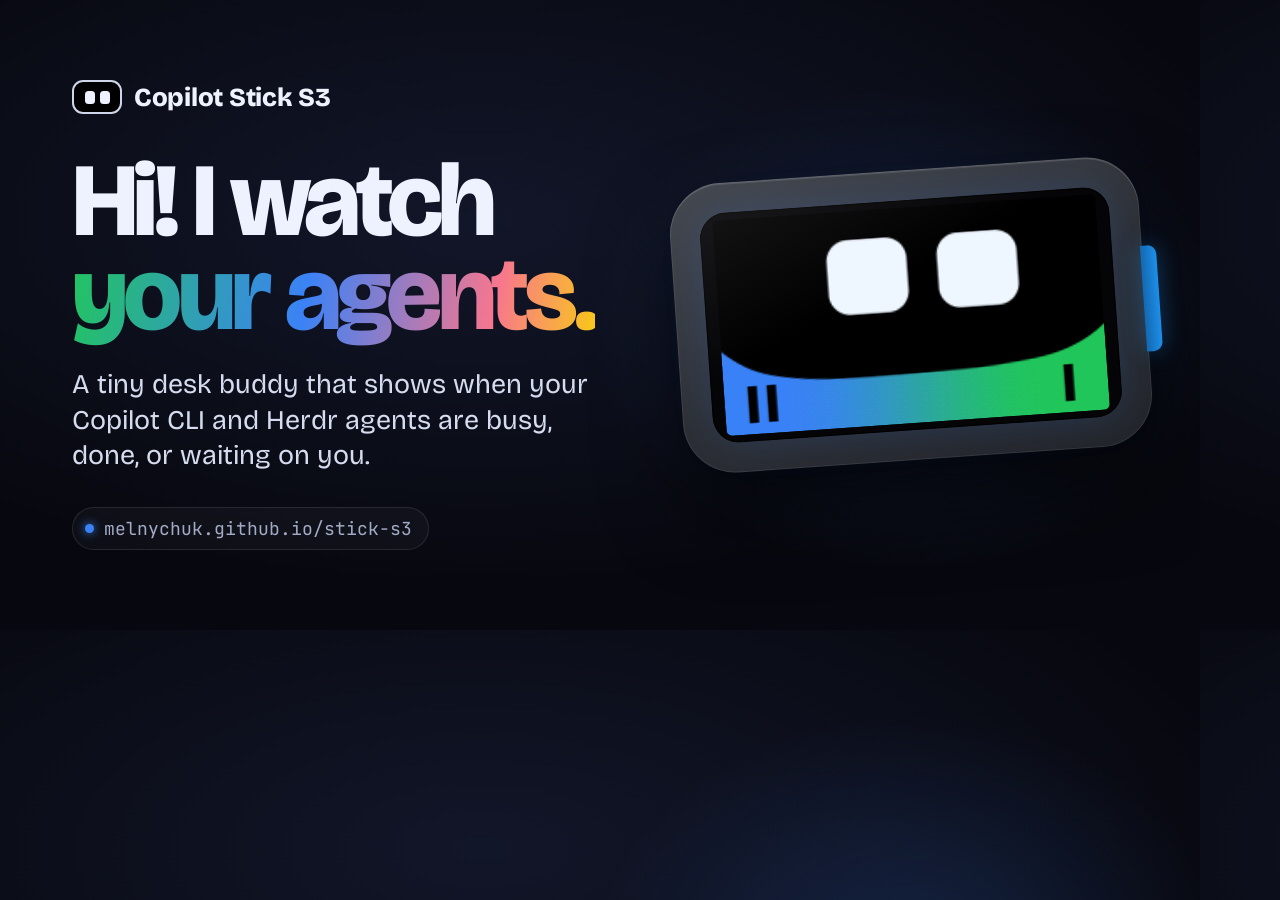
==== scripts/social-card.html @ c936349e "Site: add a link-preview card for Teams, Slack and friends Open Graph and Twitter card tags point at" ====
<!doctype html>
<!-- Link-preview card (Open Graph / Teams / Slack / X) for the Pages site.
     scripts/render-social-card.sh screenshots this page at 1200x630 into
     site/social-card.png. The screen is a real frame from site/avatar.wasm. -->
<html lang="en">
<head>
  <meta charset="utf-8">
  <link href="https://fonts.googleapis.com/css2?family=Bricolage+Grotesque:opsz,wght@12..96,400;12..96,600;12..96,800&family=JetBrains+Mono:wght@400;600&display=block" rel="stylesheet">
  <style>
    :root {
      --bg: #07080f; --ink: #eef2ff; --muted: #a3acc7; --line: #ffffff1a;
      --blue: #3b82f6; --green: #22c55e; --coral: #f7768e; --yellow: #facc15;
      --display: "Bricolage Grotesque", system-ui, sans-serif;
      --mono: "JetBrains Mono", ui-monospace, monospace;
    }
    html, body { margin: 0; width: 1200px; height: 630px; overflow: hidden; }
    body {
      position: relative; color: var(--ink); font-family: var(--display);
      background:
        radial-gradient(38% 55% at 76% 52%, #3b82f62e, transparent 70%),
        radial-gradient(90% 80% at 40% 35%, #121629, var(--bg) 72%);
    }
    .copy { position: absolute; left: 72px; top: 0; bottom: 0; width: 560px; display: flex; flex-direction: column; justify-content: center; }
    .brand { display: flex; align-items: center; gap: 12px; font-weight: 800; font-size: 26px; letter-spacing: -.01em; margin-bottom: 40px; }
    .brand-face { display: inline-flex; gap: 5px; align-items: center; justify-content: center; width: 50px; height: 34px; border-radius: 11px; background: #000; box-shadow: inset 0 0 0 2px #cfd6ea; }
    .brand-face i { width: 10px; height: 13px; border-radius: 3.5px; background: var(--ink); }
    h1 { margin: 0 0 26px; font-size: 104px; line-height: .9; letter-spacing: -.045em; font-weight: 800; }
    .squiggle { background: linear-gradient(100deg, var(--green), var(--blue) 45%, var(--coral) 80%, var(--yellow)); -webkit-background-clip: text; background-clip: text; color: transparent; }
    .lead { margin: 0 0 34px; font-size: 27px; line-height: 1.3; color: #d6dcef; max-width: 520px; }
    .url { display: inline-flex; align-items: center; gap: 10px; width: fit-content; padding: 9px 16px 9px 12px; border: 1px solid var(--line); border-radius: 99px; background: #ffffff08; font: 18px var(--mono); color: var(--muted); }
    .url .dot { width: 9px; height: 9px; border-radius: 50%; background: var(--blue); box-shadow: 0 0 10px var(--blue); }

    /* A flat take on the StickS3 (charcoal body, blue key) holding the real screen. */
    .stick { position: absolute; left: 676px; top: 170px; width: 470px; height: 290px; border-radius: 52px; background: linear-gradient(160deg, #464950, #2c2e33 55%, #222428); box-shadow: 0 40px 80px #000a, 0 0 0 1px #ffffff14 inset, 0 2px 0 #ffffff1c inset; transform: rotate(-4deg); }
    .stick::after { content: ""; position: absolute; right: -14px; top: 92px; width: 16px; height: 106px; border-radius: 0 9px 9px 0; background: linear-gradient(90deg, #1468b0, #1d8fea); box-shadow: 0 0 22px #1d8fea66; }
    .bezel { position: absolute; inset: 30px; border-radius: 26px; background: #050507; box-shadow: 0 0 0 1px #000 inset, 0 0 40px #3b82f633; display: flex; align-items: center; justify-content: center; }
    canvas { width: 384px; height: 216px; image-rendering: auto; border-radius: 6px; }
    .stick .gloss { position: absolute; inset: 30px; border-radius: 26px; background: linear-gradient(155deg, #ffffff14, transparent 40%); pointer-events: none; }
  </style>
</head>
<body>
  <div class="copy">
    <div class="brand"><span class="brand-face"><i></i><i></i></span>Copilot Stick S3</div>
    <h1>Hi! I watch<br><span class="squiggle">your agents.</span></h1>
    <p class="lead">A tiny desk buddy that shows when your Copilot CLI and Herdr agents are busy, done, or waiting on you.</p>
    <span class="url"><span class="dot"></span>melnychuk.github.io/stick-s3</span>
  </div>
  <div class="stick"><div class="bezel"><canvas id="screen" width="240" height="135"></canvas></div><div class="gloss"></div></div>
  <script type="module">
    import { loadAvatar, W, H } from "../site/js/avatar.js";
    const avatar = await loadAvatar("../site/avatar.wasm");
    avatar.awake = true;
    // Two tasks in flight, one finished: shows the face plus both counters.
    avatar.set({ active: 2, blocked: 0, done: 1 });
    avatar.advance(6000);
    const ctx = document.getElementById("screen").getContext("2d");
    ctx.putImageData(new ImageData(new Uint8ClampedArray(avatar.rgba.buffer), W, H), 0, 0);
    await document.fonts.ready;
    document.body.dataset.ready = "1";
  </script>
</body>
</html>
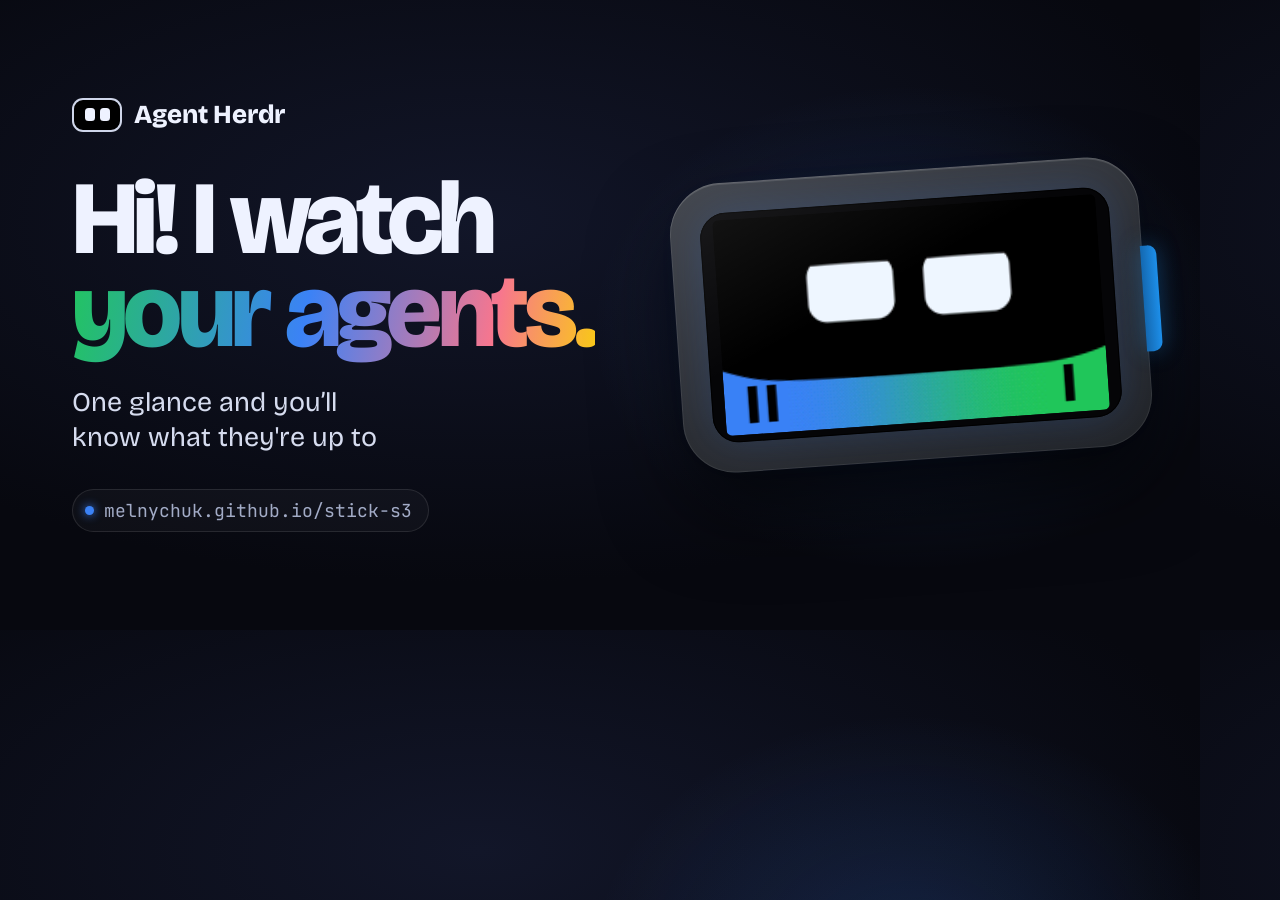
==== commit d9420192: "Rebrand the product site as Agent Herdr" ====
--- a/scripts/social-card.html
+++ b/scripts/social-card.html
@@ -26,7 +26,7 @@
     .brand-face i { width: 10px; height: 13px; border-radius: 3.5px; background: var(--ink); }
     h1 { margin: 0 0 26px; font-size: 104px; line-height: .9; letter-spacing: -.045em; font-weight: 800; }
     .squiggle { background: linear-gradient(100deg, var(--green), var(--blue) 45%, var(--coral) 80%, var(--yellow)); -webkit-background-clip: text; background-clip: text; color: transparent; }
-    .lead { margin: 0 0 34px; font-size: 27px; line-height: 1.3; color: #d6dcef; max-width: 520px; }
+    .lead { margin: 0 0 34px; font-size: 27px; line-height: 1.3; color: #d6dcef; max-width: 520px; text-wrap: balance; }
     .url { display: inline-flex; align-items: center; gap: 10px; width: fit-content; padding: 9px 16px 9px 12px; border: 1px solid var(--line); border-radius: 99px; background: #ffffff08; font: 18px var(--mono); color: var(--muted); }
     .url .dot { width: 9px; height: 9px; border-radius: 50%; background: var(--blue); box-shadow: 0 0 10px var(--blue); }
 
@@ -40,9 +40,9 @@
 </head>
 <body>
   <div class="copy">
-    <div class="brand"><span class="brand-face"><i></i><i></i></span>Copilot Stick S3</div>
+    <div class="brand"><span class="brand-face"><i></i><i></i></span>Agent Herdr</div>
     <h1>Hi! I watch<br><span class="squiggle">your agents.</span></h1>
-    <p class="lead">A tiny desk buddy that shows when your Copilot CLI and Herdr agents are busy, done, or waiting on you.</p>
+    <p class="lead">One glance and you’ll know what they're up to</p>
     <span class="url"><span class="dot"></span>melnychuk.github.io/stick-s3</span>
   </div>
   <div class="stick"><div class="bezel"><canvas id="screen" width="240" height="135"></canvas></div><div class="gloss"></div></div>
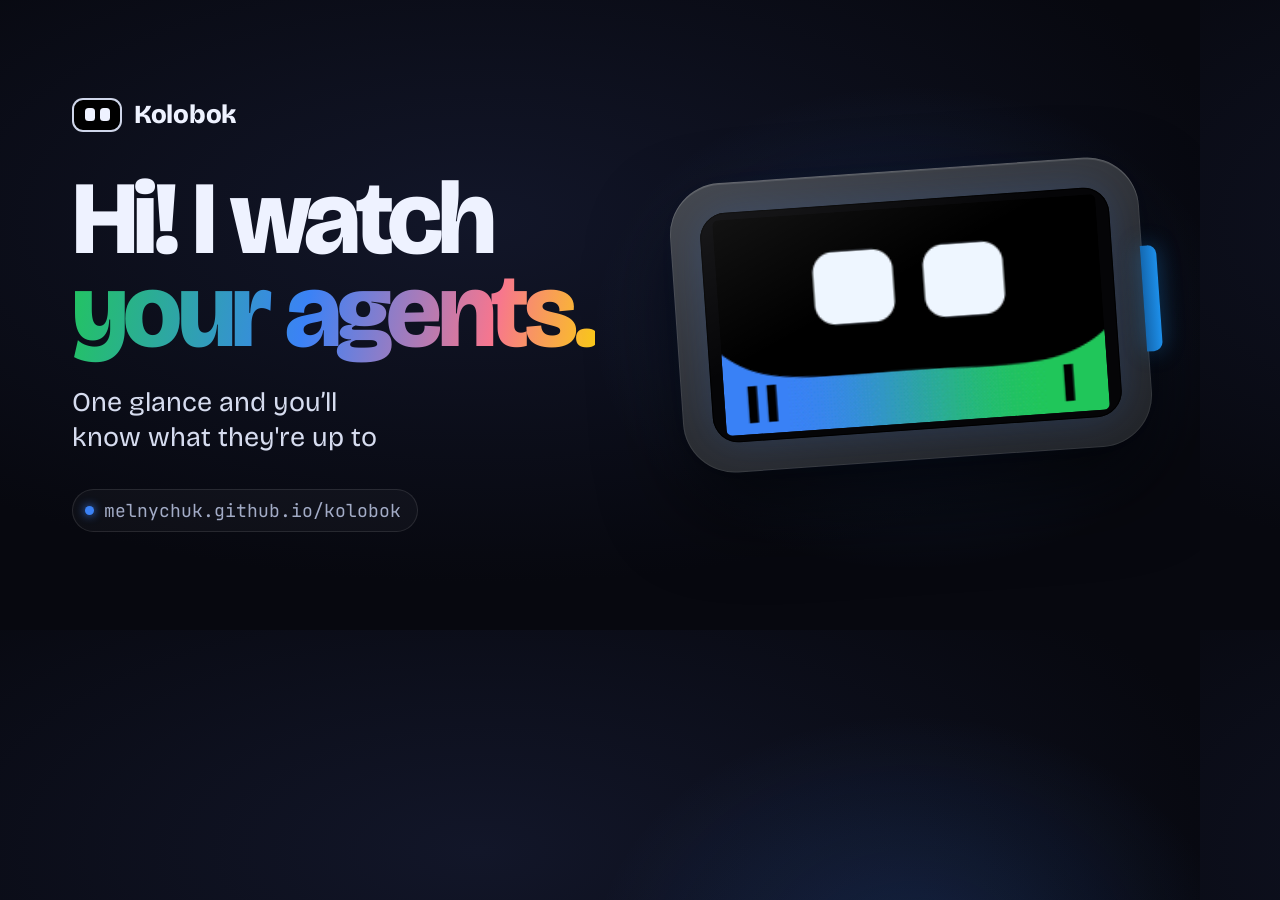
==== commit ddc17a48: "Brand the site and installer as Kolobok Use the renamed public repository and GitHub Pages URLs in i" ====
--- a/scripts/social-card.html
+++ b/scripts/social-card.html
@@ -40,10 +40,10 @@
 </head>
 <body>
   <div class="copy">
-    <div class="brand"><span class="brand-face"><i></i><i></i></span>Agent Herdr</div>
+    <div class="brand"><span class="brand-face"><i></i><i></i></span>Kolobok</div>
     <h1>Hi! I watch<br><span class="squiggle">your agents.</span></h1>
     <p class="lead">One glance and you’ll know what they're up to</p>
-    <span class="url"><span class="dot"></span>melnychuk.github.io/stick-s3</span>
+    <span class="url"><span class="dot"></span>melnychuk.github.io/kolobok</span>
   </div>
   <div class="stick"><div class="bezel"><canvas id="screen" width="240" height="135"></canvas></div><div class="gloss"></div></div>
   <script type="module">
